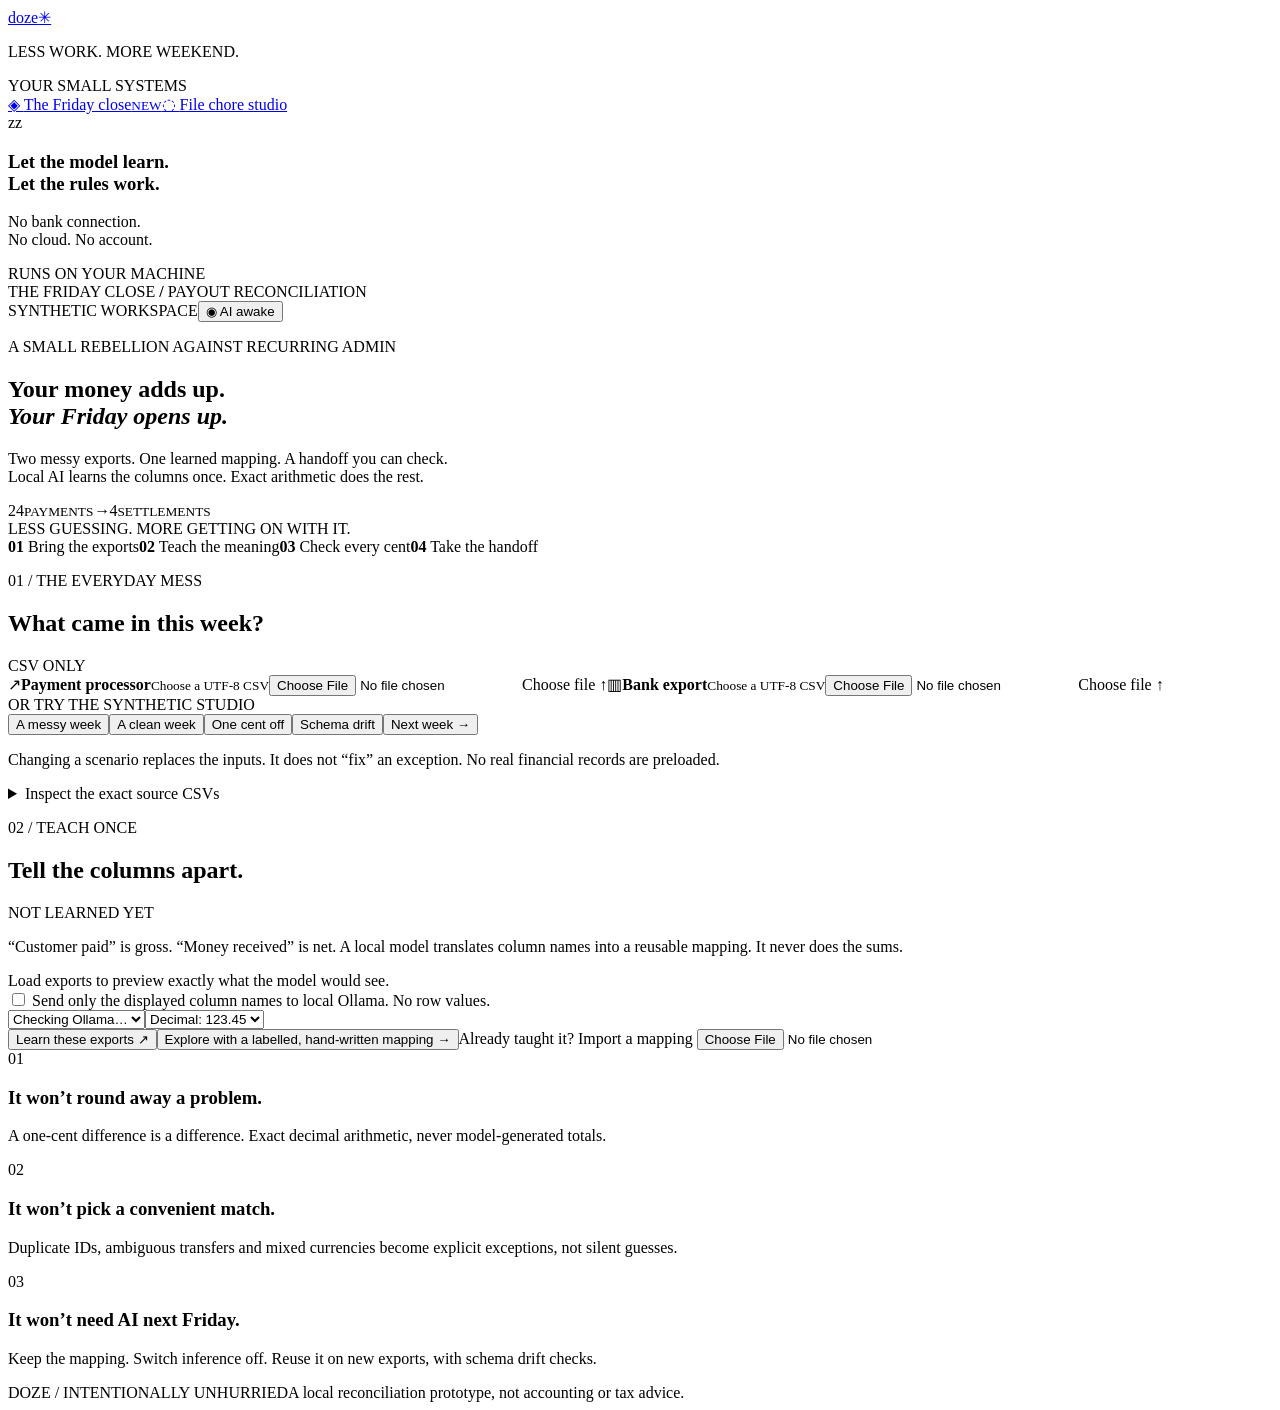
==== doze/static/close.html @ 43d5b2e9 "Add exact Friday Close reconciliation and reviewed evidence handoff" ====
<!doctype html>
<html lang="en">
<head><meta charset="utf-8"><meta name="viewport" content="width=device-width,initial-scale=1"><title>Doze / The Friday close</title><link rel="icon" href="/mark.svg"><link rel="stylesheet" href="/close.css"><script src="/close.js" defer></script></head>
<body>
<aside class="sidebar"><a class="logo" href="/">doze<span>✳</span></a><p class="club">LESS WORK. MORE WEEKEND.</p><div class="nav-label">YOUR SMALL SYSTEMS</div><a class="nav selected" href="/">◈ <span>The Friday close</span><small>NEW</small></a><a class="nav" href="/files">◌ <span>File chore studio</span></a><div class="side-bottom"><div class="sleep-art">z<span>z</span></div><h3>Let the model learn.<br>Let the rules work.</h3><p>No bank connection.<br>No cloud. No account.</p><div class="local-dot">RUNS ON YOUR MACHINE</div></div></aside>
<main>
<header><span>THE FRIDAY CLOSE <b>/</b> PAYOUT RECONCILIATION</span><div class="header-right"><span id="source-mode" class="pill">SYNTHETIC WORKSPACE</span><button id="sleep" class="sleep">◉ AI awake</button></div></header>
<section class="hero"><div><p class="eyebrow">A SMALL REBELLION AGAINST RECURRING ADMIN</p><h1>Your money adds up.<br><em>Your Friday opens up.</em></h1><p class="intro">Two messy exports. One learned mapping. A handoff you can check.<br>Local AI learns the columns once. Exact arithmetic does the rest.</p></div><div class="hero-mark" aria-hidden="true"><span>24</span><small>PAYMENTS</small><i>→</i><span>4</span><small>SETTLEMENTS</small><div>LESS GUESSING. MORE GETTING ON WITH IT.</div></div></section>
<div class="steps"><span class="on"><b>01</b> Bring the exports</span><span><b>02</b> Teach the meaning</span><span><b>03</b> Check every cent</span><span><b>04</b> Take the handoff</span></div>
<section class="workspace-grid">
<section class="card sources"><div class="section-title"><div><p class="eyebrow">01 / THE EVERYDAY MESS</p><h2>What came in this week?</h2></div><span class="tag">CSV ONLY</span></div>
<div class="source-pair"><label class="source-tile"><span class="source-icon">↗</span><strong>Payment processor</strong><small id="payments-info">Choose a UTF-8 CSV</small><input id="payments-file" type="file" accept=".csv,text/csv"><span class="source-link">Choose file ↑</span></label><label class="source-tile"><span class="source-icon bank">▥</span><strong>Bank export</strong><small id="bank-info">Choose a UTF-8 CSV</small><input id="bank-file" type="file" accept=".csv,text/csv"><span class="source-link">Choose file ↑</span></label></div>
<div class="demo-picker"><span>OR TRY THE SYNTHETIC STUDIO</span><div><button data-scenario="messy" class="chip active">A messy week</button><button data-scenario="clean" class="chip">A clean week</button><button data-scenario="penny" class="chip">One cent off</button><button data-scenario="drift" class="chip">Schema drift</button><button id="next-week" class="chip">Next week →</button></div><p>Changing a scenario replaces the inputs. It does not “fix” an exception. No real financial records are preloaded.</p></div>
<details id="source-details"><summary>Inspect the exact source CSVs</summary><label>Payment CSV<textarea id="payments-csv" spellcheck="false" aria-label="Payment CSV"></textarea></label><label>Bank CSV<textarea id="bank-csv" spellcheck="false" aria-label="Bank CSV"></textarea></label><button id="inspect" class="outline">Parse & inspect these inputs</button></details>
</section>
<section class="card teacher"><div class="section-title"><div><p class="eyebrow">02 / TEACH ONCE</p><h2>Tell the columns apart.</h2></div><span id="mapping-origin" class="tag">NOT LEARNED YET</span></div><p class="body-copy">“Customer paid” is gross. “Money received” is net. A local model translates column names into a reusable mapping. It never does the sums.</p><div id="header-preview" class="header-preview">Load exports to preview exactly what the model would see.</div><label class="consent"><input id="headers-approved" type="checkbox"> Send only the displayed column names to local Ollama. No row values.</label><div class="teach-controls"><select id="close-model" aria-label="Installed local model"><option>Checking Ollama…</option></select><select id="decimal-mark" aria-label="Decimal separator"><option value=".">Decimal: 123.45</option><option value=",">Decimal: 123,45</option></select></div><button id="teach" class="primary full">Learn these exports <span>↗</span></button><button id="sample-mapping" class="text-button">Explore with a labelled, hand-written mapping →</button><div id="learned-info" class="learned-info" hidden></div><label class="import-link">Already taught it? Import a mapping <input id="import-mapping" type="file" accept=".json,application/json"></label></section>
</section>
<section id="mapping-panel" class="mapping-panel" hidden><div class="section-title"><div><p class="eyebrow">MEANING IS HUMAN-REVIEWED. MATH IS NOT GENERATED.</p><h2 id="mapping-name">Your reusable mapping</h2></div><button id="export-mapping" class="outline">Save mapping ↓</button></div><div id="mapping-fields" class="mapping-fields"></div><p class="fine">Shared payout references must identify the same settlement in both exports. No fuzzy name, date or amount matching. Only supported two-decimal currencies. A plausible mapping is not proof that the source data is complete.</p><label class="consent"><input id="mapping-approved" type="checkbox"> I checked the column meanings and decimal separator. Use this exact mapping.</label><div class="run-row"><button id="reconcile" class="primary" disabled>Close this week <span>→</span></button><span id="run-note">Read-only calculation. No source files edited. No model calls.</span></div></section>
<section id="results" hidden>
<div class="result-heading"><div><p class="eyebrow">03 / EVERY CENT HAS A RECEIPT</p><h2 id="result-title">Here is what actually happened.</h2></div><span class="pill zero">0 MODEL CALLS</span></div>
<div id="money-totals" class="money-totals"></div><div class="results-layout"><div><div class="table-heading"><h3>Follow the money.</h3><span id="match-count"></span></div><div class="table-wrap"><table><thead><tr><th>SETTLEMENT</th><th>GROSS − FEES</th><th>BANK RECEIVED</th><th>VERDICT</th></tr></thead><tbody id="settlement-rows"></tbody></table></div><div id="row-issues"></div></div><aside id="inspector" class="inspector"><p class="eyebrow">THE PAPER TRAIL</p><h3>Click any settlement.</h3><p>See its exact arithmetic and the source records behind it. No confidence scores. No hand-waving.</p></aside></div>
<section id="handoff" class="handoff"><div><p class="eyebrow">04 / THE HANDOFF, NOT ANOTHER CHAT</p><h2 id="handoff-title">Ready when the evidence is.</h2><p id="handoff-description"></p><div id="packet-contents" class="packet-contents">reconciliation.csv <span>+</span> audit.json <span>+</span> profile.json <span>+</span> source hashes</div></div><div class="handoff-actions"><label class="consent"><input id="report-approved" type="checkbox"> I reviewed this exact report.</label><button id="download-packet" class="primary" disabled>Download the handoff ↓</button><button id="export-review" class="outline">Export review evidence ↓</button></div></section>
</section>
<section class="principles"><div><span>01</span><h3>It won’t round away a problem.</h3><p>A one-cent difference is a difference. Exact decimal arithmetic, never model-generated totals.</p></div><div><span>02</span><h3>It won’t pick a convenient match.</h3><p>Duplicate IDs, ambiguous transfers and mixed currencies become explicit exceptions, not silent guesses.</p></div><div><span>03</span><h3>It won’t need AI next Friday.</h3><p>Keep the mapping. Switch inference off. Reuse it on new exports, with schema drift checks.</p></div></section>
<footer><span>DOZE / INTENTIONALLY UNHURRIED</span><span>A local reconciliation prototype, not accounting or tax advice.</span></footer>
</main><div id="close-toast" role="status" aria-live="polite" hidden></div><div id="close-busy" role="status" hidden><span class="spinner"></span><span id="close-busy-label"></span></div>
</body></html>
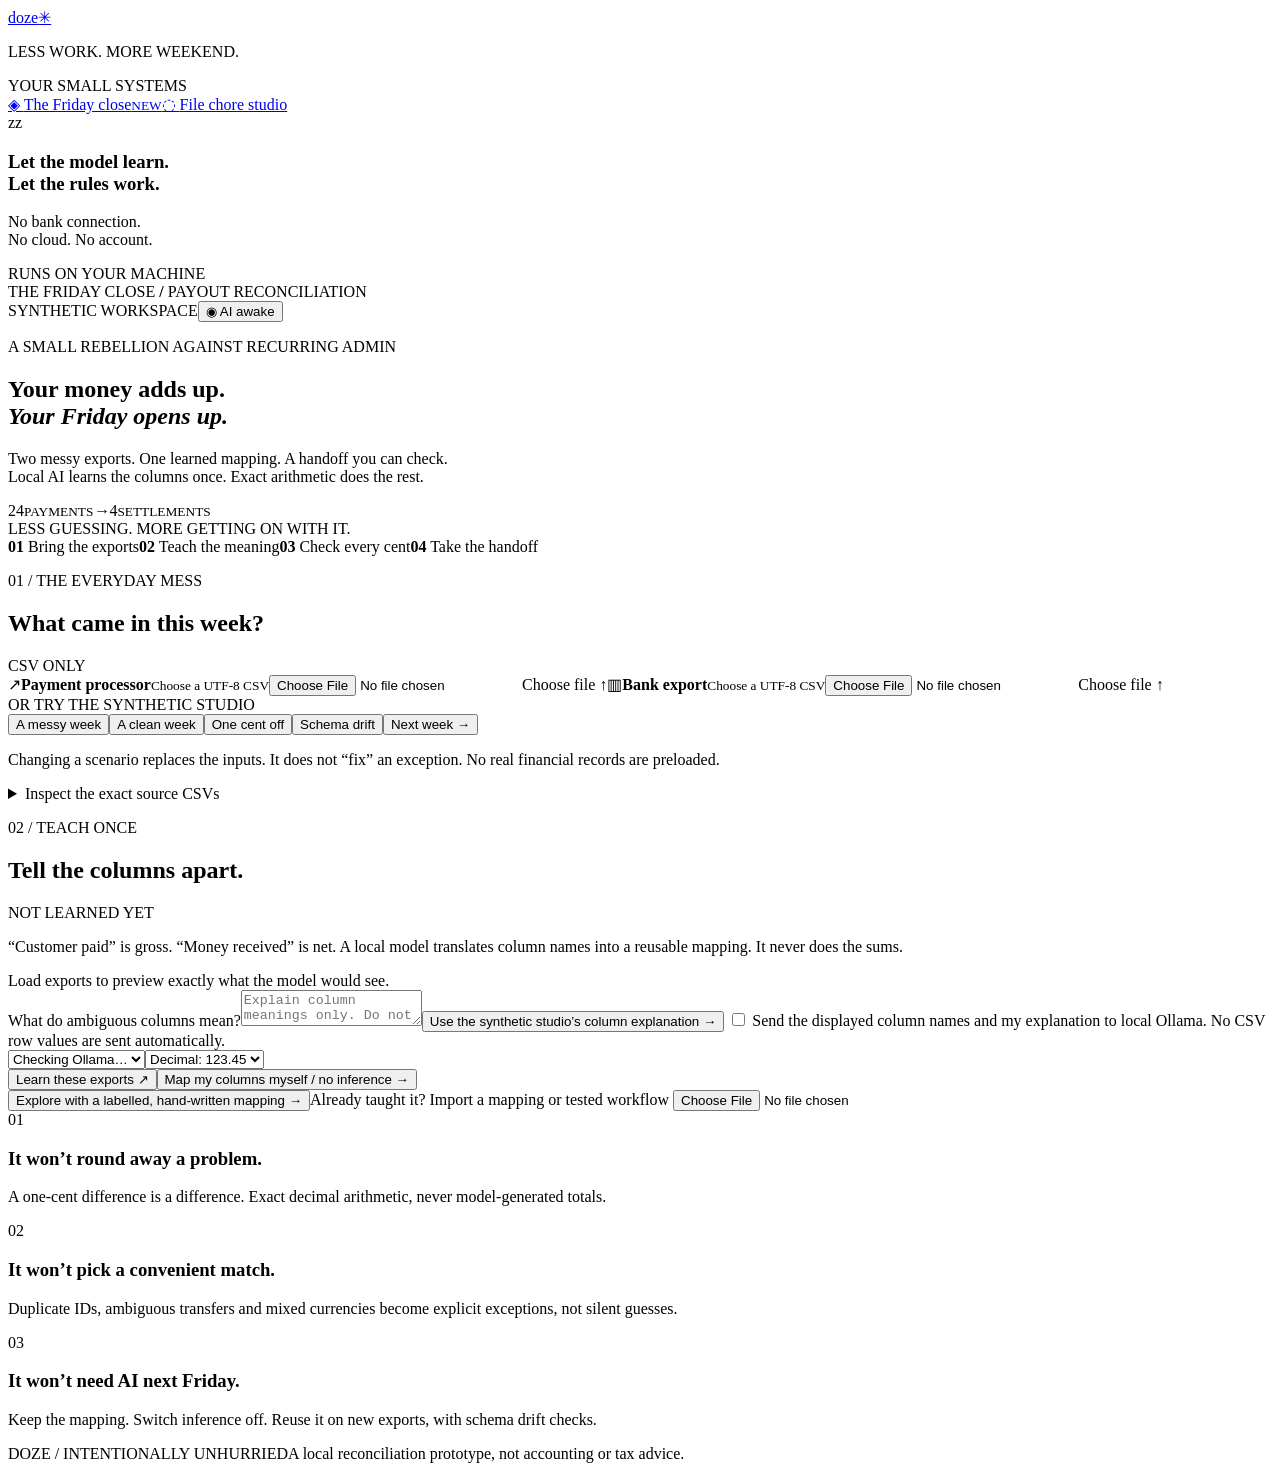
==== commit bd20d175: "Add test-bearing close workflows, offline CLI and synthetic year replay" ====
--- a/doze/static/close.html
+++ b/doze/static/close.html
@@ -13,9 +13,21 @@
 <div class="demo-picker"><span>OR TRY THE SYNTHETIC STUDIO</span><div><button data-scenario="messy" class="chip active">A messy week</button><button data-scenario="clean" class="chip">A clean week</button><button data-scenario="penny" class="chip">One cent off</button><button data-scenario="drift" class="chip">Schema drift</button><button id="next-week" class="chip">Next week →</button></div><p>Changing a scenario replaces the inputs. It does not “fix” an exception. No real financial records are preloaded.</p></div>
 <details id="source-details"><summary>Inspect the exact source CSVs</summary><label>Payment CSV<textarea id="payments-csv" spellcheck="false" aria-label="Payment CSV"></textarea></label><label>Bank CSV<textarea id="bank-csv" spellcheck="false" aria-label="Bank CSV"></textarea></label><button id="inspect" class="outline">Parse & inspect these inputs</button></details>
 </section>
-<section class="card teacher"><div class="section-title"><div><p class="eyebrow">02 / TEACH ONCE</p><h2>Tell the columns apart.</h2></div><span id="mapping-origin" class="tag">NOT LEARNED YET</span></div><p class="body-copy">“Customer paid” is gross. “Money received” is net. A local model translates column names into a reusable mapping. It never does the sums.</p><div id="header-preview" class="header-preview">Load exports to preview exactly what the model would see.</div><label class="consent"><input id="headers-approved" type="checkbox"> Send only the displayed column names to local Ollama. No row values.</label><div class="teach-controls"><select id="close-model" aria-label="Installed local model"><option>Checking Ollama…</option></select><select id="decimal-mark" aria-label="Decimal separator"><option value=".">Decimal: 123.45</option><option value=",">Decimal: 123,45</option></select></div><button id="teach" class="primary full">Learn these exports <span>↗</span></button><button id="sample-mapping" class="text-button">Explore with a labelled, hand-written mapping →</button><div id="learned-info" class="learned-info" hidden></div><label class="import-link">Already taught it? Import a mapping <input id="import-mapping" type="file" accept=".json,application/json"></label></section>
+<section class="card teacher"><div class="section-title"><div><p class="eyebrow">02 / TEACH ONCE</p><h2>Tell the columns apart.</h2></div><span id="mapping-origin" class="tag">NOT LEARNED YET</span></div><p class="body-copy">“Customer paid” is gross. “Money received” is net. A local model translates column names into a reusable mapping. It never does the sums.</p><div id="header-preview" class="header-preview">Load exports to preview exactly what the model would see.</div>
+<label class="teaching-label" for="column-explanation">What do ambiguous columns mean?</label><textarea id="column-explanation" maxlength="1000" placeholder="Explain column meanings only. Do not paste transactions or personal data."></textarea><button id="demo-explanation" class="text-button">Use the synthetic studio’s column explanation →</button>
+<label class="consent"><input id="headers-approved" type="checkbox"> Send the displayed column names and my explanation to local Ollama. No CSV row values are sent automatically.</label><div class="teach-controls"><select id="close-model" aria-label="Installed local model"><option value="">Checking Ollama…</option></select><select id="decimal-mark" aria-label="Decimal separator"><option value=".">Decimal: 123.45</option><option value=",">Decimal: 123,45</option></select></div><button id="teach" class="primary full">Learn these exports <span>↗</span></button><div id="teaching-status" class="teaching-status" role="status" hidden></div><button id="manual-mapping" class="text-button">Map my columns myself / no inference →</button><br><button id="sample-mapping" class="text-button">Explore with a labelled, hand-written mapping →</button><div id="learned-info" class="learned-info" hidden></div><label class="import-link">Already taught it? Import a mapping or tested workflow <input id="import-mapping" type="file" accept=".json,application/json"></label></section>
 </section>
 <section id="mapping-panel" class="mapping-panel" hidden><div class="section-title"><div><p class="eyebrow">MEANING IS HUMAN-REVIEWED. MATH IS NOT GENERATED.</p><h2 id="mapping-name">Your reusable mapping</h2></div><button id="export-mapping" class="outline">Save mapping ↓</button></div><div id="mapping-fields" class="mapping-fields"></div><p class="fine">Shared payout references must identify the same settlement in both exports. No fuzzy name, date or amount matching. Only supported two-decimal currencies. A plausible mapping is not proof that the source data is complete.</p><label class="consent"><input id="mapping-approved" type="checkbox"> I checked the column meanings and decimal separator. Use this exact mapping.</label><div class="run-row"><button id="reconcile" class="primary" disabled>Close this week <span>→</span></button><span id="run-note">Read-only calculation. No source files edited. No model calls.</span></div></section>
+<section id="proof-panel" class="proof-panel" hidden>
+<div class="section-title"><div><p class="eyebrow">DON’T TRUST A PLAUSIBLE MAPPING. TRY TO BREAK IT.</p><h2>A small test. A long working life.</h2></div><span class="tag">SYNTHETIC WITNESSES</span></div>
+<p class="body-copy">Eight known outcomes for the studio schema: refunds, missing transfers, duplicates, mixed currencies and the cent that must not disappear. Expected answers are fixed by the fixture author, not generated by the model.</p>
+<div class="proof-actions"><button id="test-mapping" class="outline">Test this mapping / 8 witnesses →</button><button id="export-workflow" class="outline" disabled>Save mapping + executable tests ↓</button><button id="run-year" class="primary" disabled>Run 52 Fridays with AI asleep →</button></div>
+<div id="witness-results" class="witness-results" aria-live="polite"></div>
+<p class="fine">These tests apply to the synthetic studio schema, not arbitrary payment providers. A passing bundle is rechecked on import and before use. You can still export a plain mapping; fixture tests do not replace human review.</p>
+<div id="year-panel" class="year-panel" hidden><div class="year-heading"><h3>One mapping. A synthetic year.</h3><button id="export-year" class="text-button">Save replay evidence ↓</button></div><div id="year-stats" class="year-stats"></div><div id="year-grid" class="year-grid" aria-label="52 synthetic weeks"></div><p id="year-detail" class="fine">Choose a week to inspect its verdict.</p></div>
+<details><summary>Take the browser out of the loop</summary><p class="body-copy">Save your mapping or tested workflow. Then use the standard-library CLI on explicitly chosen exports. No Ollama, server, scheduler or network access is needed.</p><pre class="cli-example">python -m doze.close_cli --profile workflow.json \
+  --payments payments.csv --bank bank.csv --mapping-approved</pre><p class="fine">Review the printed report first. To create a new ZIP, rerun with --packet handoff.zip --approved-sha256 THE_REVIEWED_HASH. Existing files are never overwritten.</p></details>
+</section>
 <section id="results" hidden>
 <div class="result-heading"><div><p class="eyebrow">03 / EVERY CENT HAS A RECEIPT</p><h2 id="result-title">Here is what actually happened.</h2></div><span class="pill zero">0 MODEL CALLS</span></div>
 <div id="money-totals" class="money-totals"></div><div class="results-layout"><div><div class="table-heading"><h3>Follow the money.</h3><span id="match-count"></span></div><div class="table-wrap"><table><thead><tr><th>SETTLEMENT</th><th>GROSS − FEES</th><th>BANK RECEIVED</th><th>VERDICT</th></tr></thead><tbody id="settlement-rows"></tbody></table></div><div id="row-issues"></div></div><aside id="inspector" class="inspector"><p class="eyebrow">THE PAPER TRAIL</p><h3>Click any settlement.</h3><p>See its exact arithmetic and the source records behind it. No confidence scores. No hand-waving.</p></aside></div>
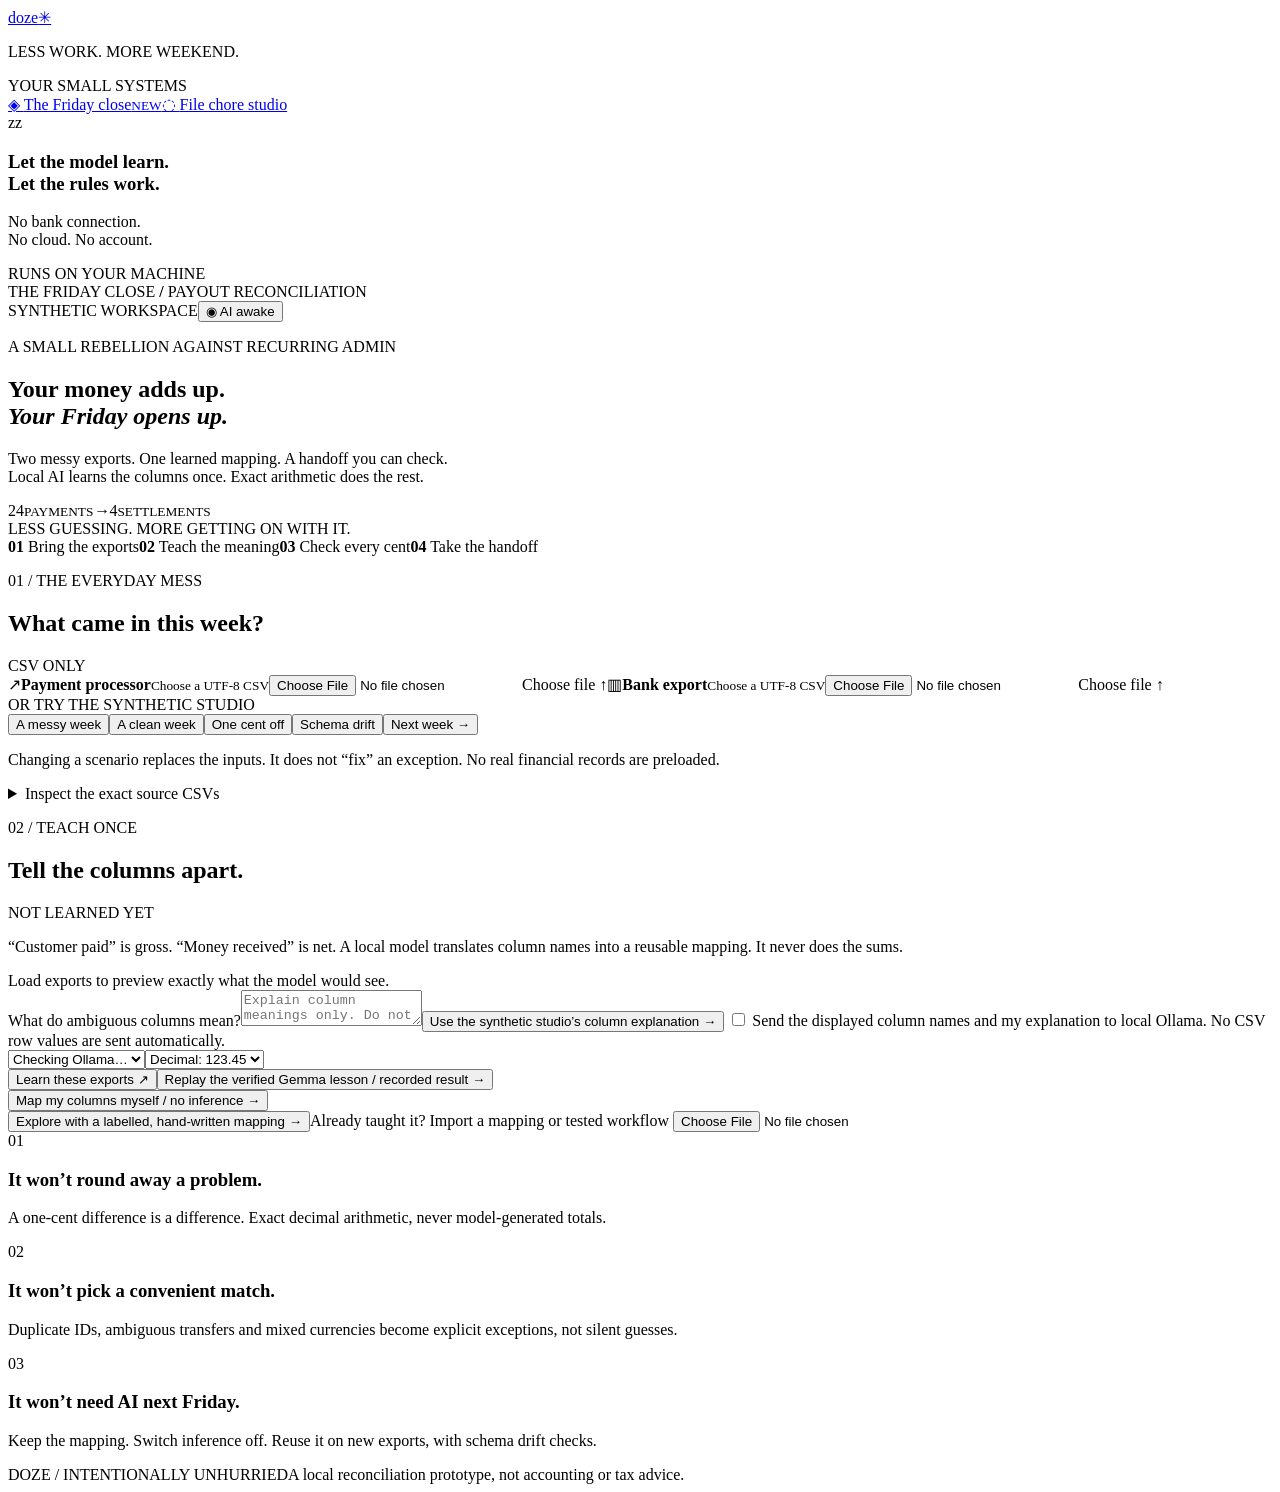
==== commit 487b3006: "Ground mapping schema and verify live Gemma teaching with offline reuse" ====
--- a/doze/static/close.html
+++ b/doze/static/close.html
@@ -15,7 +15,7 @@
 </section>
 <section class="card teacher"><div class="section-title"><div><p class="eyebrow">02 / TEACH ONCE</p><h2>Tell the columns apart.</h2></div><span id="mapping-origin" class="tag">NOT LEARNED YET</span></div><p class="body-copy">“Customer paid” is gross. “Money received” is net. A local model translates column names into a reusable mapping. It never does the sums.</p><div id="header-preview" class="header-preview">Load exports to preview exactly what the model would see.</div>
 <label class="teaching-label" for="column-explanation">What do ambiguous columns mean?</label><textarea id="column-explanation" maxlength="1000" placeholder="Explain column meanings only. Do not paste transactions or personal data."></textarea><button id="demo-explanation" class="text-button">Use the synthetic studio’s column explanation →</button>
-<label class="consent"><input id="headers-approved" type="checkbox"> Send the displayed column names and my explanation to local Ollama. No CSV row values are sent automatically.</label><div class="teach-controls"><select id="close-model" aria-label="Installed local model"><option value="">Checking Ollama…</option></select><select id="decimal-mark" aria-label="Decimal separator"><option value=".">Decimal: 123.45</option><option value=",">Decimal: 123,45</option></select></div><button id="teach" class="primary full">Learn these exports <span>↗</span></button><div id="teaching-status" class="teaching-status" role="status" hidden></div><button id="manual-mapping" class="text-button">Map my columns myself / no inference →</button><br><button id="sample-mapping" class="text-button">Explore with a labelled, hand-written mapping →</button><div id="learned-info" class="learned-info" hidden></div><label class="import-link">Already taught it? Import a mapping or tested workflow <input id="import-mapping" type="file" accept=".json,application/json"></label></section>
+<label class="consent"><input id="headers-approved" type="checkbox"> Send the displayed column names and my explanation to local Ollama. No CSV row values are sent automatically.</label><div class="teach-controls"><select id="close-model" aria-label="Installed local model"><option value="">Checking Ollama…</option></select><select id="decimal-mark" aria-label="Decimal separator"><option value=".">Decimal: 123.45</option><option value=",">Decimal: 123,45</option></select></div><button id="teach" class="primary full">Learn these exports <span>↗</span></button><div id="teaching-status" class="teaching-status" role="status" hidden></div><button id="recorded-mapping" class="text-button">Replay the verified Gemma lesson / recorded result →</button><br><button id="manual-mapping" class="text-button">Map my columns myself / no inference →</button><br><button id="sample-mapping" class="text-button">Explore with a labelled, hand-written mapping →</button><div id="learned-info" class="learned-info" hidden></div><label class="import-link">Already taught it? Import a mapping or tested workflow <input id="import-mapping" type="file" accept=".json,application/json"></label></section>
 </section>
 <section id="mapping-panel" class="mapping-panel" hidden><div class="section-title"><div><p class="eyebrow">MEANING IS HUMAN-REVIEWED. MATH IS NOT GENERATED.</p><h2 id="mapping-name">Your reusable mapping</h2></div><button id="export-mapping" class="outline">Save mapping ↓</button></div><div id="mapping-fields" class="mapping-fields"></div><p class="fine">Shared payout references must identify the same settlement in both exports. No fuzzy name, date or amount matching. Only supported two-decimal currencies. A plausible mapping is not proof that the source data is complete.</p><label class="consent"><input id="mapping-approved" type="checkbox"> I checked the column meanings and decimal separator. Use this exact mapping.</label><div class="run-row"><button id="reconcile" class="primary" disabled>Close this week <span>→</span></button><span id="run-note">Read-only calculation. No source files edited. No model calls.</span></div></section>
 <section id="proof-panel" class="proof-panel" hidden>
